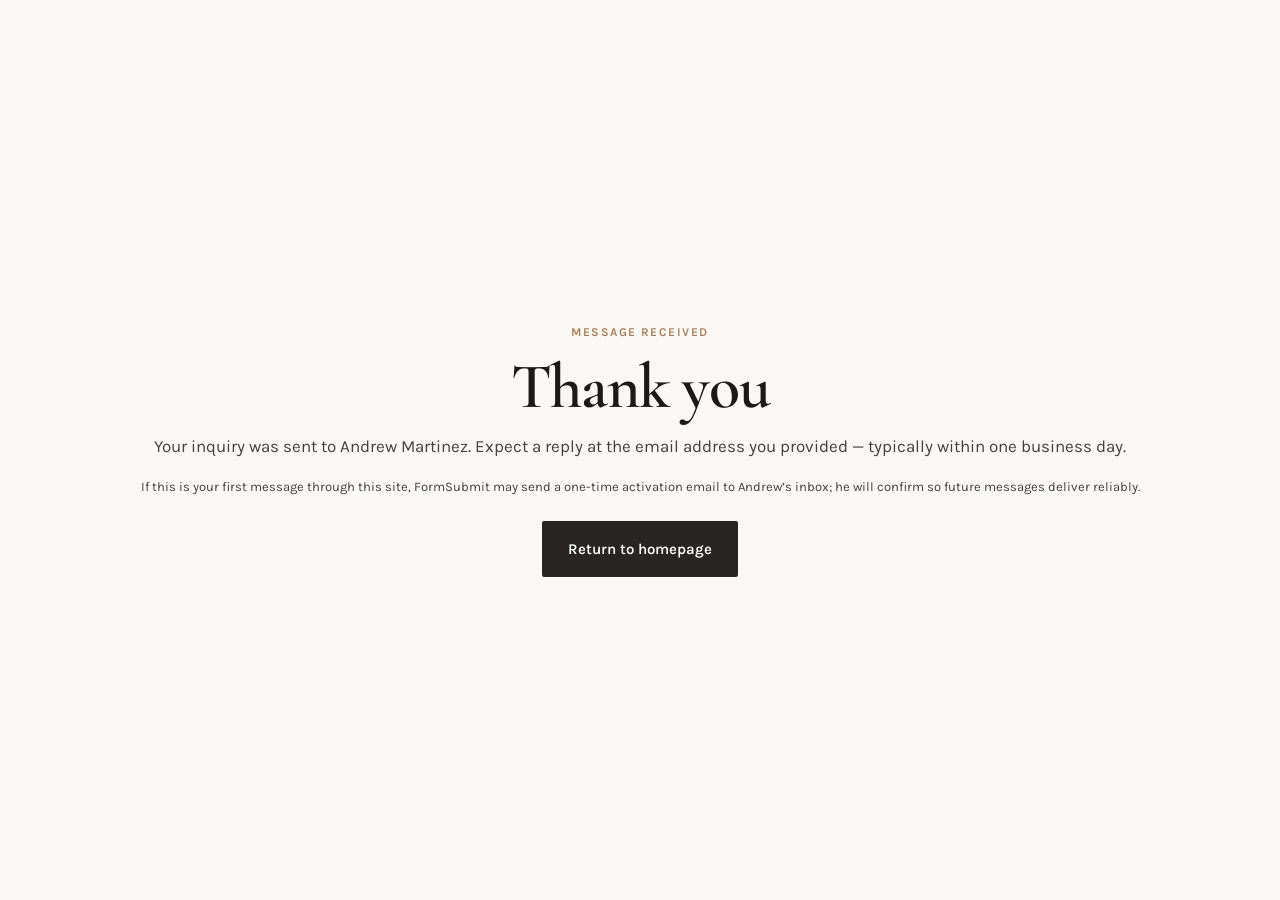
==== thanks.html @ d3e7d42a "Launch Andrew Martinez REeBroker Group static site. Single-page marketing site with DRE compliance f" ====
<!DOCTYPE html>
<html lang="en">
<head>
  <meta charset="UTF-8">
  <meta name="viewport" content="width=device-width, initial-scale=1.0">
  <title>Thank you | Andrew Martinez Real Estate</title>
  <meta name="robots" content="noindex">
  <link rel="icon" href="images/favicon.svg" type="image/svg+xml">
  <link rel="preconnect" href="https://fonts.googleapis.com">
  <link rel="preconnect" href="https://fonts.gstatic.com" crossorigin>
  <link href="https://fonts.googleapis.com/css2?family=Cormorant+Garamond:wght@600&family=Karla:wght@400;600&display=swap" rel="stylesheet">
  <link rel="stylesheet" href="css/styles.css">
</head>
<body>
  <div class="thanks-page">
    <p class="section-label">Message received</p>
    <h1>Thank you</h1>
    <p>Your inquiry was sent to Andrew Martinez. Expect a reply at the email address you provided — typically within one business day.</p>
    <p class="form-note">If this is your first message through this site, FormSubmit may send a one-time activation email to Andrew’s inbox; he will confirm so future messages deliver reliably.</p>
    <a class="btn btn-dark" href="index.html" style="margin-top:1.5rem;">Return to homepage</a>
  </div>
</body>
</html>
---- css/styles.css ----
/* Andrew Martinez — REeBroker Group */
:root {
  --color-ink: #1c1917;
  --color-ink-soft: #44403c;
  --color-cream: #faf8f5;
  --color-white: #ffffff;
  --color-wood: #a67c52;
  --color-wood-dark: #6b4f3a;
  --color-charcoal: #292524;
  --color-border: rgba(28, 25, 23, 0.12);
  --font-display: "Cormorant Garamond", "Georgia", serif;
  --font-body: "Karla", system-ui, sans-serif;
  --max-width: 72rem;
  --header-h: 4.25rem;
}

*,
*::before,
*::after {
  box-sizing: border-box;
}

html {
  scroll-behavior: smooth;
}

body {
  margin: 0;
  font-family: var(--font-body);
  font-size: 1.0625rem;
  line-height: 1.65;
  color: var(--color-ink-soft);
  background: var(--color-cream);
}

img {
  max-width: 100%;
  height: auto;
  display: block;
}

a {
  color: var(--color-wood-dark);
  text-decoration-thickness: 1px;
  text-underline-offset: 3px;
}

a:hover {
  color: var(--color-ink);
}

h1,
h2,
h3 {
  font-family: var(--font-display);
  font-weight: 600;
  color: var(--color-ink);
  line-height: 1.15;
  letter-spacing: -0.02em;
}

h1 {
  font-size: clamp(2.5rem, 6vw, 4rem);
  margin: 0 0 0.5rem;
}

h2 {
  font-size: clamp(2rem, 4vw, 2.75rem);
  margin: 0 0 1rem;
}

h3 {
  font-size: 1.35rem;
  margin: 0 0 0.5rem;
}

p {
  margin: 0 0 1rem;
}

.skip-link {
  position: absolute;
  left: -9999px;
  top: 0;
  background: var(--color-ink);
  color: var(--color-white);
  padding: 0.5rem 1rem;
  z-index: 100;
}

.skip-link:focus {
  left: 1rem;
  top: 1rem;
}

/* Header */
.site-header {
  position: fixed;
  top: 0;
  left: 0;
  right: 0;
  z-index: 50;
  height: var(--header-h);
  display: flex;
  align-items: center;
  transition: background 0.25s ease, box-shadow 0.25s ease;
}

.site-header.is-scrolled {
  background: rgba(250, 248, 245, 0.92);
  backdrop-filter: blur(10px);
  box-shadow: 0 1px 0 var(--color-border);
}

.site-header .inner {
  width: min(100% - 2rem, var(--max-width));
  margin: 0 auto;
  display: flex;
  align-items: center;
  justify-content: space-between;
  gap: 1rem;
}

.logo-lockup {
  display: flex;
  align-items: center;
  gap: 0.65rem;
  text-decoration: none;
  color: var(--color-white);
}

.site-header.is-scrolled .logo-lockup {
  color: var(--color-ink);
}

.logo-icon {
  width: 2rem;
  height: 2rem;
  flex-shrink: 0;
}

.logo-text {
  font-family: var(--font-body);
  font-size: 0.95rem;
  font-weight: 600;
  letter-spacing: 0.02em;
  line-height: 1.2;
}

.logo-text span {
  display: block;
  font-size: 0.7rem;
  font-weight: 500;
  opacity: 0.85;
}

.site-nav {
  display: flex;
  align-items: center;
  gap: 1.25rem;
  list-style: none;
  margin: 0;
  padding: 0;
}

.site-nav a {
  text-decoration: none;
  font-size: 0.875rem;
  font-weight: 500;
  color: rgba(255, 255, 255, 0.92);
}

.site-header.is-scrolled .site-nav a {
  color: var(--color-ink-soft);
}

.site-nav a:hover {
  color: var(--color-white);
  text-decoration: underline;
}

.site-header.is-scrolled .site-nav a:hover {
  color: var(--color-ink);
}

.nav-cta {
  background: var(--color-white);
  color: var(--color-ink) !important;
  padding: 0.5rem 1rem;
  border-radius: 2px;
  text-decoration: none !important;
  font-weight: 600 !important;
}

.site-header.is-scrolled .nav-cta {
  background: var(--color-charcoal);
  color: var(--color-white) !important;
}

.nav-toggle {
  display: none;
  background: none;
  border: none;
  padding: 0.5rem;
  cursor: pointer;
  color: inherit;
}

@media (max-width: 768px) {
  .nav-toggle {
    display: block;
    color: var(--color-white);
  }

  .site-header.is-scrolled .nav-toggle {
    color: var(--color-ink);
  }

  .site-nav {
    position: fixed;
    top: var(--header-h);
    left: 0;
    right: 0;
    flex-direction: column;
    background: var(--color-cream);
    padding: 1.5rem;
    gap: 1rem;
    transform: translateY(-120%);
    opacity: 0;
    pointer-events: none;
    transition: transform 0.25s ease, opacity 0.25s ease;
    box-shadow: 0 8px 24px rgba(0, 0, 0, 0.08);
  }

  .site-nav.is-open {
    transform: translateY(0);
    opacity: 1;
    pointer-events: auto;
  }

  .site-nav a {
    color: var(--color-ink-soft) !important;
    font-size: 1rem;
  }
}

/* Hero — full bleed, one job */
.hero {
  position: relative;
  min-height: 100vh;
  min-height: 100dvh;
  display: flex;
  align-items: flex-end;
  padding: calc(var(--header-h) + 2rem) 1rem 4rem;
  background: var(--color-charcoal) center / cover no-repeat;
  background-image: url("../images/hero.jpg");
}

.hero::after {
  content: "";
  position: absolute;
  inset: 0;
  background: linear-gradient(
    to top,
    rgba(28, 25, 23, 0.75) 0%,
    rgba(28, 25, 23, 0.35) 45%,
    rgba(28, 25, 23, 0.15) 100%
  );
  pointer-events: none;
}

.hero-content {
  position: relative;
  z-index: 1;
  width: min(100%, var(--max-width));
  margin: 0 auto;
  color: var(--color-white);
}

.hero-eyebrow {
  display: flex;
  align-items: center;
  gap: 0.75rem;
  margin-bottom: 1rem;
  font-size: 0.9rem;
  font-weight: 500;
  letter-spacing: 0.06em;
  text-transform: uppercase;
}

.hero-eyebrow svg {
  width: 2.25rem;
  height: 2.25rem;
}

.hero h1 {
  color: var(--color-white);
  text-shadow: 0 2px 24px rgba(0, 0, 0, 0.35);
}

.hero-tagline {
  font-size: 1.15rem;
  max-width: 32rem;
  margin-bottom: 2rem;
  opacity: 0.95;
}

.hero-actions {
  display: flex;
  flex-wrap: wrap;
  gap: 0.75rem;
}

.btn {
  display: inline-flex;
  align-items: center;
  justify-content: center;
  padding: 0.85rem 1.5rem;
  font-family: var(--font-body);
  font-size: 0.9375rem;
  font-weight: 600;
  text-decoration: none;
  border-radius: 2px;
  border: 2px solid transparent;
  cursor: pointer;
  transition: background 0.2s, color 0.2s, border-color 0.2s;
}

.btn-primary {
  background: var(--color-white);
  color: var(--color-ink);
  border-color: var(--color-white);
}

.btn-primary:hover {
  background: var(--color-cream);
  color: var(--color-ink);
}

.btn-outline {
  background: transparent;
  color: var(--color-white);
  border-color: rgba(255, 255, 255, 0.65);
}

.btn-outline:hover {
  border-color: var(--color-white);
  color: var(--color-white);
}

.btn-dark {
  background: var(--color-charcoal);
  color: var(--color-white);
  border-color: var(--color-charcoal);
}

.btn-dark:hover {
  background: var(--color-ink);
  color: var(--color-white);
}

/* Sections */
.section {
  padding: 5rem 1rem;
}

.section-inner {
  width: min(100%, var(--max-width));
  margin: 0 auto;
}

.section-label {
  font-size: 0.75rem;
  font-weight: 600;
  letter-spacing: 0.12em;
  text-transform: uppercase;
  color: var(--color-wood);
  margin-bottom: 0.5rem;
}

.section-intro {
  max-width: 40rem;
  font-size: 1.125rem;
  margin-bottom: 2.5rem;
}

.section-alt {
  background: var(--color-white);
  border-top: 1px solid var(--color-border);
  border-bottom: 1px solid var(--color-border);
}

/* About */
.about-grid {
  display: grid;
  grid-template-columns: 1fr 1fr;
  gap: 3rem;
  align-items: start;
}

@media (max-width: 768px) {
  .about-grid {
    grid-template-columns: 1fr;
    gap: 2rem;
  }
}

.about-highlight {
  border-left: 3px solid var(--color-wood);
  padding-left: 1.25rem;
  font-family: var(--font-display);
  font-size: 1.35rem;
  color: var(--color-ink);
  line-height: 1.45;
}

/* Services */
.services-grid {
  display: grid;
  grid-template-columns: repeat(3, 1fr);
  gap: 2rem;
}

@media (max-width: 900px) {
  .services-grid {
    grid-template-columns: 1fr;
  }
}

.service-item {
  padding-top: 1.5rem;
  border-top: 1px solid var(--color-border);
}

.service-item h3 {
  color: var(--color-wood-dark);
}

/* Valuation CTA band */
.cta-band {
  background: var(--color-charcoal);
  color: rgba(255, 255, 255, 0.88);
  text-align: center;
  padding: 4rem 1rem;
}

.cta-band h2 {
  color: var(--color-white);
  margin-bottom: 0.75rem;
}

.cta-band p {
  max-width: 36rem;
  margin: 0 auto 1.5rem;
}

/* Contact */
.contact-grid {
  display: grid;
  grid-template-columns: 1fr 1.1fr;
  gap: 3rem;
  align-items: start;
}

@media (max-width: 768px) {
  .contact-grid {
    grid-template-columns: 1fr;
  }
}

.contact-details {
  list-style: none;
  padding: 0;
  margin: 1.5rem 0 0;
}

.contact-details li {
  margin-bottom: 0.75rem;
}

.contact-details strong {
  display: block;
  font-size: 0.75rem;
  text-transform: uppercase;
  letter-spacing: 0.08em;
  color: var(--color-wood);
  margin-bottom: 0.15rem;
}

.contact-form {
  display: flex;
  flex-direction: column;
  gap: 1rem;
}

.contact-form label {
  display: flex;
  flex-direction: column;
  gap: 0.35rem;
  font-size: 0.875rem;
  font-weight: 500;
  color: var(--color-ink);
}

.contact-form input,
.contact-form textarea,
.contact-form select {
  font-family: var(--font-body);
  font-size: 1rem;
  padding: 0.75rem 0.85rem;
  border: 1px solid var(--color-border);
  border-radius: 2px;
  background: var(--color-white);
  color: var(--color-ink);
}

.contact-form input:focus,
.contact-form textarea:focus,
.contact-form select:focus {
  outline: 2px solid var(--color-wood);
  outline-offset: 1px;
}

.contact-form textarea {
  min-height: 8rem;
  resize: vertical;
}

.form-note {
  font-size: 0.8125rem;
  color: var(--color-ink-soft);
  margin: 0;
}

/* Compliance footer */
.compliance {
  background: #141210;
  color: rgba(255, 255, 255, 0.72);
  padding: 3rem 1rem 2rem;
  font-size: 0.8125rem;
  line-height: 1.6;
}

.compliance-inner {
  width: min(100%, var(--max-width));
  margin: 0 auto;
}

.compliance h2 {
  color: var(--color-white);
  font-size: 1.25rem;
  margin-bottom: 1rem;
}

.compliance-grid {
  display: grid;
  grid-template-columns: 1fr 1fr;
  gap: 2rem;
  margin-bottom: 2rem;
}

@media (max-width: 768px) {
  .compliance-grid {
    grid-template-columns: 1fr;
  }
}

.compliance dl {
  margin: 0;
}

.compliance dt {
  font-weight: 600;
  color: rgba(255, 255, 255, 0.9);
  margin-top: 0.65rem;
}

.compliance dt:first-child {
  margin-top: 0;
}

.compliance dd {
  margin: 0.15rem 0 0;
}

.compliance-footer {
  border-top: 1px solid rgba(255, 255, 255, 0.12);
  padding-top: 1.5rem;
  display: flex;
  flex-wrap: wrap;
  justify-content: space-between;
  gap: 1rem;
  font-size: 0.75rem;
}

.compliance-footer a {
  color: rgba(255, 255, 255, 0.85);
}

/* Thanks page */
.thanks-page {
  min-height: 100vh;
  display: flex;
  flex-direction: column;
  align-items: center;
  justify-content: center;
  text-align: center;
  padding: 2rem;
  background: var(--color-cream);
}

.thanks-page h1 {
  margin-bottom: 0.5rem;
}
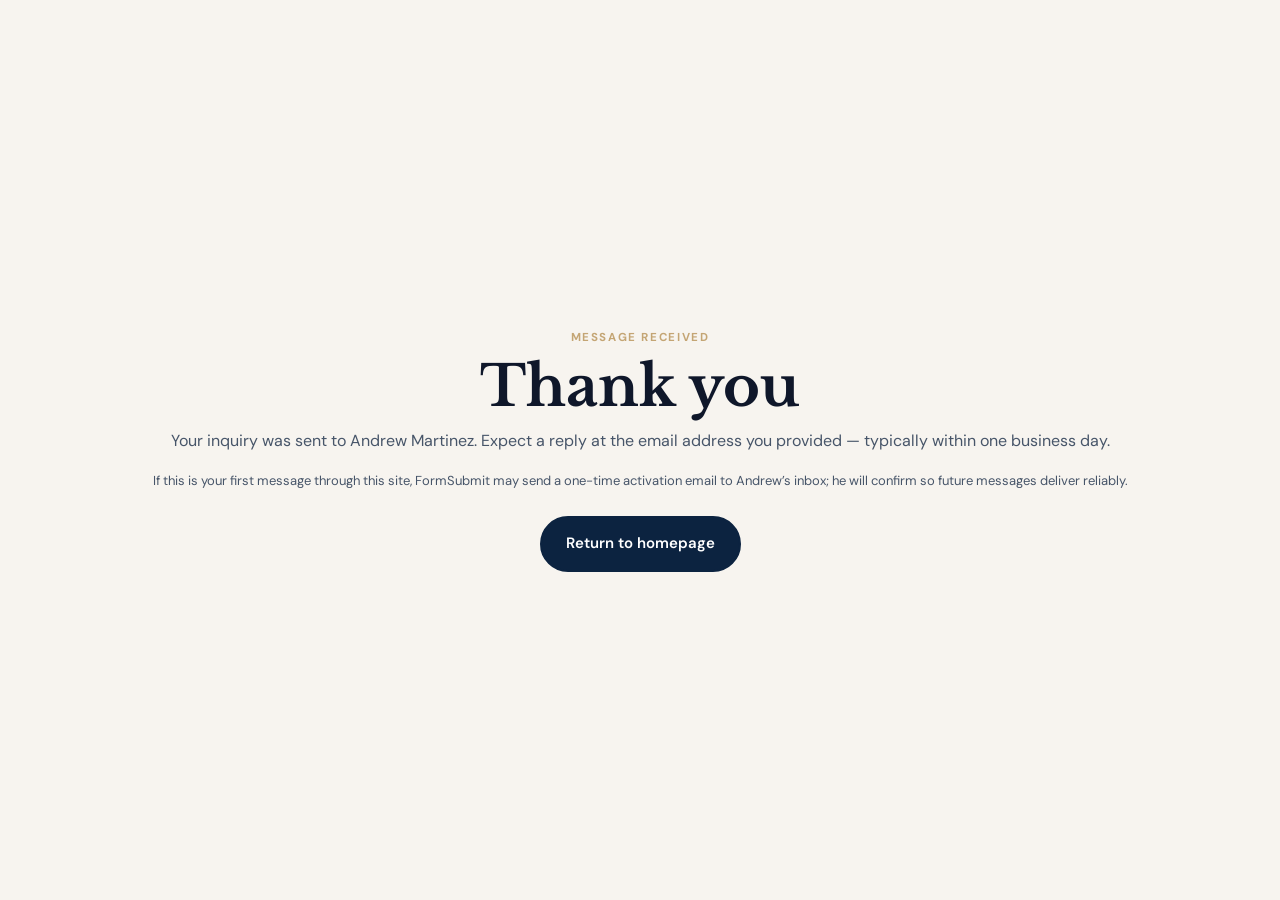
==== commit 697ffd08: "Redesign site to luxury Everlight-style layout for Andrew Martinez. Replace contact email with andre" ====
--- a/thanks.html
+++ b/thanks.html
@@ -8,7 +8,7 @@
   <link rel="icon" href="images/favicon.svg" type="image/svg+xml">
   <link rel="preconnect" href="https://fonts.googleapis.com">
   <link rel="preconnect" href="https://fonts.gstatic.com" crossorigin>
-  <link href="https://fonts.googleapis.com/css2?family=Cormorant+Garamond:wght@600&family=Karla:wght@400;600&display=swap" rel="stylesheet">
+  <link href="https://fonts.googleapis.com/css2?family=DM+Sans:wght@400;600;700&family=Libre+Baskerville:wght@700&display=swap" rel="stylesheet">
   <link rel="stylesheet" href="css/styles.css">
 </head>
 <body>
--- a/css/styles.css
+++ b/css/styles.css
@@ -1,17 +1,22 @@
-/* Andrew Martinez — REeBroker Group */
+/* Andrew Martinez — REeBroker Group (Everlight-inspired layout) */
 :root {
-  --color-ink: #1c1917;
-  --color-ink-soft: #44403c;
-  --color-cream: #faf8f5;
+  --color-navy: #0c2340;
+  --color-navy-deep: #071628;
+  --color-gold: #c4a574;
+  --color-gold-soft: #d4bc8e;
+  --color-ink: #0f172a;
+  --color-ink-soft: #475569;
+  --color-cream: #f7f4ef;
+  --color-cream-dark: #ebe6dc;
   --color-white: #ffffff;
-  --color-wood: #a67c52;
-  --color-wood-dark: #6b4f3a;
-  --color-charcoal: #292524;
-  --color-border: rgba(28, 25, 23, 0.12);
-  --font-display: "Cormorant Garamond", "Georgia", serif;
-  --font-body: "Karla", system-ui, sans-serif;
-  --max-width: 72rem;
-  --header-h: 4.25rem;
+  --color-border: rgba(12, 35, 64, 0.1);
+  --font-display: "Libre Baskerville", "Georgia", serif;
+  --font-body: "DM Sans", system-ui, sans-serif;
+  --font-script: "Great Vibes", cursive;
+  --max-width: 76rem;
+  --header-h: 4.5rem;
+  --radius: 12px;
+  --shadow: 0 12px 40px rgba(12, 35, 64, 0.12);
 }
 
 *,
@@ -27,10 +32,10 @@
 body {
   margin: 0;
   font-family: var(--font-body);
-  font-size: 1.0625rem;
+  font-size: 1rem;
   line-height: 1.65;
   color: var(--color-ink-soft);
-  background: var(--color-cream);
+  background: var(--color-white);
 }
 
 img {
@@ -40,49 +45,63 @@
 }
 
 a {
-  color: var(--color-wood-dark);
+  color: var(--color-navy);
   text-decoration-thickness: 1px;
   text-underline-offset: 3px;
 }
 
 a:hover {
-  color: var(--color-ink);
+  color: var(--color-gold);
 }
 
 h1,
 h2,
 h3 {
   font-family: var(--font-display);
-  font-weight: 600;
+  font-weight: 700;
   color: var(--color-ink);
-  line-height: 1.15;
-  letter-spacing: -0.02em;
+  line-height: 1.2;
 }
 
 h1 {
-  font-size: clamp(2.5rem, 6vw, 4rem);
+  font-size: clamp(2.25rem, 5vw, 3.5rem);
+  margin: 0 0 0.75rem;
+}
+
+h2 {
+  font-size: clamp(1.75rem, 3.5vw, 2.35rem);
+  margin: 0 0 0.75rem;
+}
+
+h3 {
+  font-size: 1.15rem;
   margin: 0 0 0.5rem;
-}
-
-h2 {
-  font-size: clamp(2rem, 4vw, 2.75rem);
-  margin: 0 0 1rem;
-}
-
-h3 {
-  font-size: 1.35rem;
-  margin: 0 0 0.5rem;
+  font-family: var(--font-body);
+  font-weight: 700;
+  color: var(--color-ink);
 }
 
 p {
   margin: 0 0 1rem;
+}
+
+.visually-hidden {
+  position: absolute;
+  width: 1px;
+  height: 1px;
+  padding: 0;
+  margin: -1px;
+  overflow: hidden;
+  clip: rect(0, 0, 0, 0);
+  white-space: nowrap;
+  border: 0;
 }
 
 .skip-link {
   position: absolute;
   left: -9999px;
   top: 0;
-  background: var(--color-ink);
+  background: var(--color-navy);
   color: var(--color-white);
   padding: 0.5rem 1rem;
   z-index: 100;
@@ -107,8 +126,8 @@
 }
 
 .site-header.is-scrolled {
-  background: rgba(250, 248, 245, 0.92);
-  backdrop-filter: blur(10px);
+  background: rgba(255, 255, 255, 0.96);
+  backdrop-filter: blur(12px);
   box-shadow: 0 1px 0 var(--color-border);
 }
 
@@ -130,34 +149,39 @@
 }
 
 .site-header.is-scrolled .logo-lockup {
-  color: var(--color-ink);
+  color: var(--color-navy);
 }
 
 .logo-icon {
-  width: 2rem;
-  height: 2rem;
+  width: 2.1rem;
+  height: 2.1rem;
   flex-shrink: 0;
+  color: var(--color-gold);
 }
 
 .logo-text {
   font-family: var(--font-body);
-  font-size: 0.95rem;
+  font-size: 1rem;
+  font-weight: 700;
+  letter-spacing: 0.01em;
+  line-height: 1.15;
+  color: inherit;
+}
+
+.logo-tagline {
+  display: block;
+  font-size: 0.62rem;
   font-weight: 600;
-  letter-spacing: 0.02em;
-  line-height: 1.2;
-}
-
-.logo-text span {
-  display: block;
-  font-size: 0.7rem;
-  font-weight: 500;
+  letter-spacing: 0.14em;
+  text-transform: uppercase;
   opacity: 0.85;
+  margin-top: 0.15rem;
 }
 
 .site-nav {
   display: flex;
   align-items: center;
-  gap: 1.25rem;
+  gap: 1.35rem;
   list-style: none;
   margin: 0;
   padding: 0;
@@ -170,30 +194,31 @@
   color: rgba(255, 255, 255, 0.92);
 }
 
-.site-header.is-scrolled .site-nav a {
+.site-header.is-scrolled .site-nav a:not(.nav-cta) {
   color: var(--color-ink-soft);
 }
 
 .site-nav a:hover {
-  color: var(--color-white);
-  text-decoration: underline;
+  color: var(--color-gold-soft);
 }
 
 .site-header.is-scrolled .site-nav a:hover {
-  color: var(--color-ink);
+  color: var(--color-navy);
 }
 
 .nav-cta {
-  background: var(--color-white);
-  color: var(--color-ink) !important;
-  padding: 0.5rem 1rem;
-  border-radius: 2px;
+  background: var(--color-navy) !important;
+  color: var(--color-white) !important;
+  padding: 0.55rem 1.1rem;
+  border-radius: 999px;
   text-decoration: none !important;
   font-weight: 600 !important;
-}
-
-.site-header.is-scrolled .nav-cta {
-  background: var(--color-charcoal);
+  font-size: 0.8125rem !important;
+  transition: background 0.2s, transform 0.15s;
+}
+
+.nav-cta:hover {
+  background: var(--color-navy-deep) !important;
   color: var(--color-white) !important;
 }
 
@@ -203,17 +228,16 @@
   border: none;
   padding: 0.5rem;
   cursor: pointer;
-  color: inherit;
-}
-
-@media (max-width: 768px) {
+  color: var(--color-white);
+}
+
+.site-header.is-scrolled .nav-toggle {
+  color: var(--color-navy);
+}
+
+@media (max-width: 900px) {
   .nav-toggle {
     display: block;
-    color: var(--color-white);
-  }
-
-  .site-header.is-scrolled .nav-toggle {
-    color: var(--color-ink);
   }
 
   .site-nav {
@@ -222,14 +246,15 @@
     left: 0;
     right: 0;
     flex-direction: column;
-    background: var(--color-cream);
-    padding: 1.5rem;
-    gap: 1rem;
+    align-items: stretch;
+    background: var(--color-white);
+    padding: 1.25rem 1.5rem 1.5rem;
+    gap: 0.75rem;
     transform: translateY(-120%);
     opacity: 0;
     pointer-events: none;
     transition: transform 0.25s ease, opacity 0.25s ease;
-    box-shadow: 0 8px 24px rgba(0, 0, 0, 0.08);
+    box-shadow: var(--shadow);
   }
 
   .site-nav.is-open {
@@ -241,18 +266,25 @@
   .site-nav a {
     color: var(--color-ink-soft) !important;
     font-size: 1rem;
-  }
-}
-
-/* Hero — full bleed, one job */
+    padding: 0.35rem 0;
+  }
+
+  .nav-cta {
+    text-align: center;
+    margin-top: 0.5rem;
+  }
+}
+
+/* Hero */
 .hero {
   position: relative;
-  min-height: 100vh;
-  min-height: 100dvh;
-  display: flex;
-  align-items: flex-end;
-  padding: calc(var(--header-h) + 2rem) 1rem 4rem;
-  background: var(--color-charcoal) center / cover no-repeat;
+  min-height: 92vh;
+  min-height: 92dvh;
+  display: flex;
+  flex-direction: column;
+  justify-content: center;
+  padding: calc(var(--header-h) + 2rem) 1rem 7rem;
+  background: var(--color-navy-deep) center / cover no-repeat;
   background-image: url("../images/hero.jpg");
 }
 
@@ -261,56 +293,131 @@
   position: absolute;
   inset: 0;
   background: linear-gradient(
-    to top,
-    rgba(28, 25, 23, 0.75) 0%,
-    rgba(28, 25, 23, 0.35) 45%,
-    rgba(28, 25, 23, 0.15) 100%
+    115deg,
+    rgba(7, 22, 40, 0.82) 0%,
+    rgba(7, 22, 40, 0.55) 45%,
+    rgba(7, 22, 40, 0.35) 100%
   );
   pointer-events: none;
 }
 
-.hero-content {
+.hero-inner {
   position: relative;
   z-index: 1;
   width: min(100%, var(--max-width));
   margin: 0 auto;
   color: var(--color-white);
+  max-width: 42rem;
 }
 
 .hero-eyebrow {
-  display: flex;
-  align-items: center;
-  gap: 0.75rem;
-  margin-bottom: 1rem;
-  font-size: 0.9rem;
+  font-size: 0.72rem;
+  font-weight: 600;
+  letter-spacing: 0.16em;
+  text-transform: uppercase;
+  color: var(--color-gold-soft);
+  margin: 0 0 1rem;
+}
+
+.hero h1 {
+  color: var(--color-white);
+}
+
+.hero-script {
+  display: block;
+  font-family: var(--font-script);
+  font-weight: 400;
+  font-size: clamp(2.5rem, 7vw, 4.25rem);
+  color: var(--color-gold);
+  line-height: 1.05;
+  margin-top: 0.15rem;
+}
+
+.hero-tagline {
+  font-size: 1.05rem;
+  max-width: 34rem;
+  opacity: 0.92;
+  margin-bottom: 0;
+}
+
+.hero-search {
+  position: absolute;
+  z-index: 2;
+  left: 50%;
+  bottom: 2.5rem;
+  transform: translateX(-50%);
+  width: min(calc(100% - 2rem), var(--max-width));
+  display: grid;
+  grid-template-columns: 1fr 1fr 1fr auto;
+  gap: 0;
+  align-items: stretch;
+  background: var(--color-white);
+  border-radius: var(--radius);
+  box-shadow: var(--shadow);
+  overflow: hidden;
+}
+
+.hero-search-field {
+  display: flex;
+  flex-direction: column;
+  gap: 0.2rem;
+  padding: 0.85rem 1rem;
+  border-right: 1px solid var(--color-border);
+  font-size: 0.75rem;
+}
+
+.hero-search-label {
+  font-weight: 600;
+  text-transform: uppercase;
+  letter-spacing: 0.06em;
+  color: var(--color-ink-soft);
+}
+
+.hero-search select {
+  border: none;
+  background: transparent;
+  font-family: var(--font-body);
+  font-size: 0.9375rem;
   font-weight: 500;
-  letter-spacing: 0.06em;
-  text-transform: uppercase;
-}
-
-.hero-eyebrow svg {
-  width: 2.25rem;
-  height: 2.25rem;
-}
-
-.hero h1 {
-  color: var(--color-white);
-  text-shadow: 0 2px 24px rgba(0, 0, 0, 0.35);
-}
-
-.hero-tagline {
-  font-size: 1.15rem;
-  max-width: 32rem;
-  margin-bottom: 2rem;
-  opacity: 0.95;
-}
-
-.hero-actions {
-  display: flex;
-  flex-wrap: wrap;
-  gap: 0.75rem;
-}
-
+  color: var(--color-ink);
+  padding: 0.15rem 0;
+  cursor: pointer;
+}
+
+.hero-search select:focus {
+  outline: none;
+}
+
+.hero-search-btn {
+  border-radius: 0;
+  padding: 0 1.75rem;
+  gap: 0.5rem;
+  white-space: nowrap;
+}
+
+@media (max-width: 768px) {
+  .hero {
+    padding-bottom: 14rem;
+  }
+
+  .hero-search {
+    grid-template-columns: 1fr;
+    bottom: 1.5rem;
+  }
+
+  .hero-search-field {
+    border-right: none;
+    border-bottom: 1px solid var(--color-border);
+  }
+
+  .hero-search-btn {
+    justify-content: center;
+    padding: 1rem;
+    border-radius: 0 0 var(--radius) var(--radius);
+  }
+}
+
+/* Buttons */
 .btn {
   display: inline-flex;
   align-items: center;
@@ -320,43 +427,92 @@
   font-size: 0.9375rem;
   font-weight: 600;
   text-decoration: none;
-  border-radius: 2px;
+  border-radius: 999px;
   border: 2px solid transparent;
   cursor: pointer;
   transition: background 0.2s, color 0.2s, border-color 0.2s;
 }
 
-.btn-primary {
+.btn-navy {
+  background: var(--color-navy);
+  color: var(--color-white);
+  border-color: var(--color-navy);
+}
+
+.btn-navy:hover {
+  background: var(--color-navy-deep);
+  color: var(--color-white);
+}
+
+.btn-white {
   background: var(--color-white);
-  color: var(--color-ink);
+  color: var(--color-navy);
   border-color: var(--color-white);
 }
 
-.btn-primary:hover {
+.btn-white:hover {
   background: var(--color-cream);
-  color: var(--color-ink);
-}
-
-.btn-outline {
-  background: transparent;
-  color: var(--color-white);
-  border-color: rgba(255, 255, 255, 0.65);
-}
-
-.btn-outline:hover {
-  border-color: var(--color-white);
-  color: var(--color-white);
+  color: var(--color-navy);
 }
 
 .btn-dark {
-  background: var(--color-charcoal);
-  color: var(--color-white);
-  border-color: var(--color-charcoal);
-}
-
-.btn-dark:hover {
-  background: var(--color-ink);
-  color: var(--color-white);
+  background: var(--color-navy);
+  color: var(--color-white);
+  border-color: var(--color-navy);
+}
+
+/* Highlights */
+.highlights {
+  background: var(--color-cream);
+  padding: 3.5rem 1rem;
+}
+
+.highlights-grid {
+  width: min(100%, var(--max-width));
+  margin: 0 auto;
+  display: grid;
+  grid-template-columns: repeat(4, 1fr);
+  gap: 2rem;
+}
+
+.highlight-card {
+  text-align: center;
+}
+
+.highlight-icon {
+  width: 3.25rem;
+  height: 3.25rem;
+  margin: 0 auto 1rem;
+  border-radius: 50%;
+  border: 1px solid rgba(196, 165, 116, 0.45);
+  display: flex;
+  align-items: center;
+  justify-content: center;
+  color: var(--color-gold);
+}
+
+.highlight-icon svg {
+  width: 1.35rem;
+  height: 1.35rem;
+}
+
+.highlight-card p {
+  font-size: 0.9375rem;
+  margin: 0;
+  max-width: 16rem;
+  margin-inline: auto;
+}
+
+@media (max-width: 900px) {
+  .highlights-grid {
+    grid-template-columns: repeat(2, 1fr);
+  }
+}
+
+@media (max-width: 520px) {
+  .highlights-grid {
+    grid-template-columns: 1fr;
+  }
 }
 
 /* Sections */
@@ -370,48 +526,216 @@
 }
 
 .section-label {
-  font-size: 0.75rem;
-  font-weight: 600;
-  letter-spacing: 0.12em;
+  font-size: 0.72rem;
+  font-weight: 700;
+  letter-spacing: 0.14em;
   text-transform: uppercase;
-  color: var(--color-wood);
-  margin-bottom: 0.5rem;
+  color: var(--color-gold);
+  margin-bottom: 0.35rem;
 }
 
 .section-intro {
   max-width: 40rem;
-  font-size: 1.125rem;
-  margin-bottom: 2.5rem;
+  font-size: 1.05rem;
+  margin-bottom: 2rem;
 }
 
 .section-alt {
+  background: var(--color-cream);
+}
+
+.section-head-row {
+  display: flex;
+  align-items: flex-end;
+  justify-content: space-between;
+  gap: 1.5rem;
+  flex-wrap: wrap;
+  margin-bottom: 0.75rem;
+}
+
+.text-link {
+  text-decoration: none;
+  font-weight: 600;
+  font-size: 0.9375rem;
+  color: var(--color-navy);
+}
+
+.text-link:hover {
+  color: var(--color-gold);
+}
+
+.properties-disclaimer {
+  font-size: 0.875rem;
+  color: var(--color-ink-soft);
+  margin-bottom: 2rem;
+  max-width: 42rem;
+}
+
+.properties-grid {
+  display: grid;
+  grid-template-columns: repeat(3, 1fr);
+  gap: 1.75rem;
+}
+
+.property-card {
   background: var(--color-white);
-  border-top: 1px solid var(--color-border);
-  border-bottom: 1px solid var(--color-border);
+  border-radius: var(--radius);
+  overflow: hidden;
+  box-shadow: 0 4px 24px rgba(12, 35, 64, 0.08);
+  border: 1px solid var(--color-border);
+  transition: transform 0.2s, box-shadow 0.2s;
+}
+
+.property-card.is-hidden {
+  display: none;
+}
+
+.property-card:hover {
+  transform: translateY(-4px);
+  box-shadow: var(--shadow);
+}
+
+.property-media {
+  position: relative;
+  aspect-ratio: 4 / 3;
+  overflow: hidden;
+}
+
+.property-media img {
+  width: 100%;
+  height: 100%;
+  object-fit: cover;
+}
+
+.property-badge {
+  position: absolute;
+  top: 0.85rem;
+  left: 0.85rem;
+  background: var(--color-navy);
+  color: var(--color-white);
+  font-size: 0.6875rem;
+  font-weight: 700;
+  letter-spacing: 0.06em;
+  text-transform: uppercase;
+  padding: 0.35rem 0.65rem;
+  border-radius: 4px;
+}
+
+.property-badge.badge-rent {
+  background: #2563eb;
+}
+
+.property-body {
+  padding: 1.15rem 1.25rem 1.35rem;
+}
+
+.property-location {
+  font-size: 0.875rem;
+  color: var(--color-ink-soft);
+  margin-bottom: 0.75rem;
+}
+
+.property-specs {
+  list-style: none;
+  padding: 0;
+  margin: 0 0 0.85rem;
+  display: flex;
+  flex-wrap: wrap;
+  gap: 0.75rem;
+  font-size: 0.8125rem;
+  color: var(--color-ink-soft);
+}
+
+.property-price {
+  font-family: var(--font-display);
+  font-size: 1.35rem;
+  font-weight: 700;
+  color: var(--color-navy);
+  margin: 0;
+}
+
+.property-price span {
+  font-family: var(--font-body);
+  font-size: 0.875rem;
+  font-weight: 500;
+  color: var(--color-ink-soft);
+}
+
+.properties-empty {
+  text-align: center;
+  padding: 2rem;
+  background: var(--color-cream);
+  border-radius: var(--radius);
+  margin-top: 1rem;
+}
+
+@media (max-width: 900px) {
+  .properties-grid {
+    grid-template-columns: 1fr;
+    max-width: 24rem;
+    margin-inline: auto;
+  }
 }
 
 /* About */
-.about-grid {
+.about-split {
   display: grid;
   grid-template-columns: 1fr 1fr;
   gap: 3rem;
-  align-items: start;
-}
-
-@media (max-width: 768px) {
-  .about-grid {
+  align-items: center;
+}
+
+.about-visual {
+  position: relative;
+  border-radius: var(--radius);
+  overflow: hidden;
+  box-shadow: var(--shadow);
+}
+
+.about-visual img {
+  width: 100%;
+  aspect-ratio: 4 / 3;
+  object-fit: cover;
+}
+
+.about-overlay-script {
+  position: absolute;
+  top: 1.25rem;
+  left: 1.25rem;
+  margin: 0;
+  font-family: var(--font-script);
+  font-size: clamp(1.75rem, 4vw, 2.75rem);
+  color: var(--color-white);
+  text-shadow: 0 2px 16px rgba(0, 0, 0, 0.45);
+  line-height: 1.1;
+  max-width: 70%;
+}
+
+.about-facts {
+  list-style: none;
+  padding: 0;
+  margin: 1.5rem 0 0;
+  display: grid;
+  gap: 1rem;
+}
+
+.about-facts li {
+  padding-left: 1rem;
+  border-left: 3px solid var(--color-gold);
+  font-size: 0.9375rem;
+}
+
+.about-facts strong {
+  display: block;
+  color: var(--color-ink);
+  font-size: 0.875rem;
+  margin-bottom: 0.15rem;
+}
+
+@media (max-width: 900px) {
+  .about-split {
     grid-template-columns: 1fr;
-    gap: 2rem;
-  }
-}
-
-.about-highlight {
-  border-left: 3px solid var(--color-wood);
-  padding-left: 1.25rem;
-  font-family: var(--font-display);
-  font-size: 1.35rem;
-  color: var(--color-ink);
-  line-height: 1.45;
+  }
 }
 
 /* Services */
@@ -421,37 +745,61 @@
   gap: 2rem;
 }
 
+.service-item {
+  background: var(--color-white);
+  padding: 1.75rem;
+  border-radius: var(--radius);
+  border: 1px solid var(--color-border);
+}
+
+.section-alt .service-item {
+  background: var(--color-white);
+}
+
+.service-item h3 {
+  color: var(--color-navy);
+}
+
 @media (max-width: 900px) {
   .services-grid {
     grid-template-columns: 1fr;
   }
 }
 
-.service-item {
-  padding-top: 1.5rem;
-  border-top: 1px solid var(--color-border);
-}
-
-.service-item h3 {
-  color: var(--color-wood-dark);
-}
-
-/* Valuation CTA band */
-.cta-band {
-  background: var(--color-charcoal);
-  color: rgba(255, 255, 255, 0.88);
+/* CTA banner */
+.cta-banner {
+  position: relative;
+  padding: 4.5rem 1rem;
+  background: var(--color-navy) center / cover no-repeat;
+  background-image:
+    linear-gradient(105deg, rgba(12, 35, 64, 0.92) 0%, rgba(12, 35, 64, 0.78) 55%, rgba(12, 35, 64, 0.65) 100%),
+    url("../images/hero.jpg");
+  color: rgba(255, 255, 255, 0.9);
   text-align: center;
-  padding: 4rem 1rem;
-}
-
-.cta-band h2 {
-  color: var(--color-white);
+}
+
+.cta-banner-inner {
+  width: min(100%, 40rem);
+  margin: 0 auto;
+}
+
+.cta-eyebrow {
+  font-size: 0.72rem;
+  font-weight: 700;
+  letter-spacing: 0.14em;
+  text-transform: uppercase;
+  color: var(--color-gold-soft);
+  margin-bottom: 0.5rem;
+}
+
+.cta-banner h2 {
+  color: var(--color-white);
+  font-size: clamp(2rem, 4vw, 2.75rem);
   margin-bottom: 0.75rem;
 }
 
-.cta-band p {
-  max-width: 36rem;
-  margin: 0 auto 1.5rem;
+.cta-banner p {
+  margin-bottom: 1.75rem;
 }
 
 /* Contact */
@@ -462,12 +810,6 @@
   align-items: start;
 }
 
-@media (max-width: 768px) {
-  .contact-grid {
-    grid-template-columns: 1fr;
-  }
-}
-
 .contact-details {
   list-style: none;
   padding: 0;
@@ -475,22 +817,26 @@
 }
 
 .contact-details li {
-  margin-bottom: 0.75rem;
+  margin-bottom: 1rem;
 }
 
 .contact-details strong {
   display: block;
-  font-size: 0.75rem;
+  font-size: 0.72rem;
   text-transform: uppercase;
-  letter-spacing: 0.08em;
-  color: var(--color-wood);
-  margin-bottom: 0.15rem;
+  letter-spacing: 0.1em;
+  color: var(--color-gold);
+  margin-bottom: 0.2rem;
 }
 
 .contact-form {
   display: flex;
   flex-direction: column;
   gap: 1rem;
+  background: var(--color-cream);
+  padding: 1.75rem;
+  border-radius: var(--radius);
+  border: 1px solid var(--color-border);
 }
 
 .contact-form label {
@@ -498,7 +844,7 @@
   flex-direction: column;
   gap: 0.35rem;
   font-size: 0.875rem;
-  font-weight: 500;
+  font-weight: 600;
   color: var(--color-ink);
 }
 
@@ -509,7 +855,7 @@
   font-size: 1rem;
   padding: 0.75rem 0.85rem;
   border: 1px solid var(--color-border);
-  border-radius: 2px;
+  border-radius: 8px;
   background: var(--color-white);
   color: var(--color-ink);
 }
@@ -517,7 +863,7 @@
 .contact-form input:focus,
 .contact-form textarea:focus,
 .contact-form select:focus {
-  outline: 2px solid var(--color-wood);
+  outline: 2px solid var(--color-gold);
   outline-offset: 1px;
 }
 
@@ -532,69 +878,115 @@
   margin: 0;
 }
 
-/* Compliance footer */
-.compliance {
-  background: #141210;
-  color: rgba(255, 255, 255, 0.72);
-  padding: 3rem 1rem 2rem;
-  font-size: 0.8125rem;
-  line-height: 1.6;
-}
-
-.compliance-inner {
+@media (max-width: 768px) {
+  .contact-grid {
+    grid-template-columns: 1fr;
+  }
+}
+
+/* Footer */
+.site-footer {
+  background: var(--color-navy-deep);
+  color: rgba(255, 255, 255, 0.75);
+  padding: 3.5rem 1rem 0;
+  font-size: 0.875rem;
+}
+
+.footer-inner {
   width: min(100%, var(--max-width));
   margin: 0 auto;
-}
-
-.compliance h2 {
-  color: var(--color-white);
-  font-size: 1.25rem;
+  display: grid;
+  grid-template-columns: 1.2fr 0.8fr 1fr 1.2fr;
+  gap: 2.5rem;
+  padding-bottom: 2.5rem;
+}
+
+.footer-logo {
+  color: var(--color-white);
+}
+
+.footer-logo .logo-icon {
+  color: var(--color-gold);
+}
+
+.footer-tagline {
+  margin: 0.75rem 0 0;
+  font-size: 0.8125rem;
+  max-width: 16rem;
+}
+
+.footer-title {
+  font-family: var(--font-body);
+  font-size: 0.9375rem;
+  font-weight: 700;
+  color: var(--color-white);
+  margin: 0 0 1rem;
+}
+
+.footer-links,
+.footer-contact {
+  list-style: none;
+  padding: 0;
+  margin: 0;
+}
+
+.footer-links li,
+.footer-contact li {
+  margin-bottom: 0.5rem;
+}
+
+.footer-links a,
+.footer-contact a {
+  color: rgba(255, 255, 255, 0.78);
+  text-decoration: none;
+}
+
+.footer-links a:hover,
+.footer-contact a:hover {
+  color: var(--color-gold-soft);
+}
+
+.footer-license p {
+  font-size: 0.8125rem;
+  line-height: 1.55;
   margin-bottom: 1rem;
 }
 
-.compliance-grid {
-  display: grid;
-  grid-template-columns: 1fr 1fr;
-  gap: 2rem;
-  margin-bottom: 2rem;
-}
-
-@media (max-width: 768px) {
-  .compliance-grid {
-    grid-template-columns: 1fr;
-  }
-}
-
-.compliance dl {
-  margin: 0;
-}
-
-.compliance dt {
-  font-weight: 600;
-  color: rgba(255, 255, 255, 0.9);
-  margin-top: 0.65rem;
-}
-
-.compliance dt:first-child {
-  margin-top: 0;
-}
-
-.compliance dd {
-  margin: 0.15rem 0 0;
-}
-
-.compliance-footer {
+.footer-license strong {
+  color: rgba(255, 255, 255, 0.95);
+}
+
+.footer-bottom {
   border-top: 1px solid rgba(255, 255, 255, 0.12);
-  padding-top: 1.5rem;
+  padding: 1.25rem 0 1.75rem;
+  width: min(100%, var(--max-width));
+  margin: 0 auto;
   display: flex;
   flex-wrap: wrap;
   justify-content: space-between;
-  gap: 1rem;
+  gap: 0.75rem;
   font-size: 0.75rem;
 }
 
-.compliance-footer a {
+.footer-bottom a {
   color: rgba(255, 255, 255, 0.85);
+  text-decoration: none;
+}
+
+.footer-bottom a:hover {
+  color: var(--color-gold-soft);
+}
+
+@media (max-width: 900px) {
+  .footer-inner {
+    grid-template-columns: 1fr 1fr;
+  }
+}
+
+@media (max-width: 520px) {
+  .footer-inner {
+    grid-template-columns: 1fr;
+  }
 }
 
 /* Thanks page */
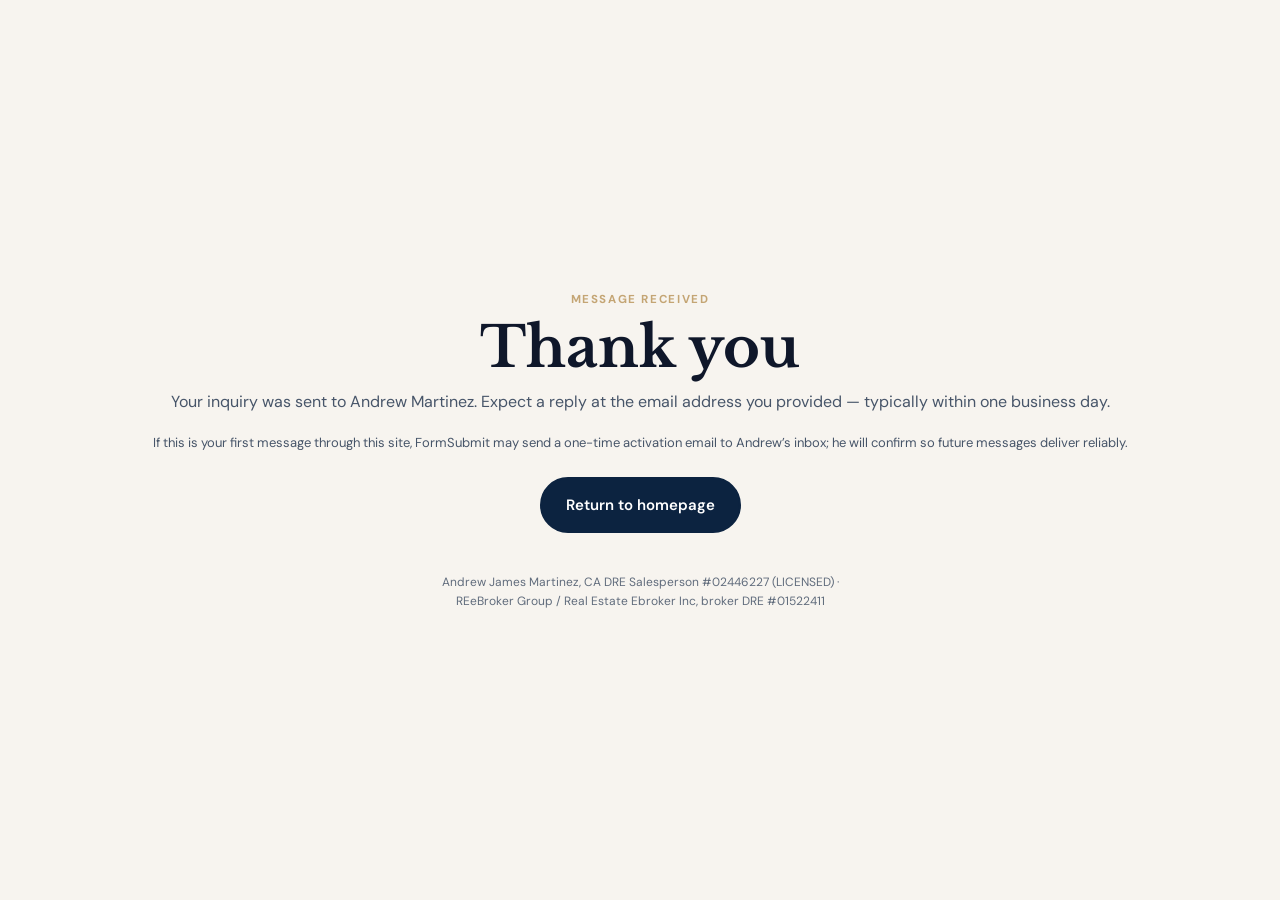
==== commit 176f1c03: "Add REeBroker logo and full California DRE disclosures Official REeBroker Group logo in header/foote" ====
--- a/thanks.html
+++ b/thanks.html
@@ -18,6 +18,7 @@
     <p>Your inquiry was sent to Andrew Martinez. Expect a reply at the email address you provided — typically within one business day.</p>
     <p class="form-note">If this is your first message through this site, FormSubmit may send a one-time activation email to Andrew’s inbox; he will confirm so future messages deliver reliably.</p>
     <a class="btn btn-dark" href="index.html" style="margin-top:1.5rem;">Return to homepage</a>
+    <p class="thanks-compliance">Andrew James Martinez, CA DRE Salesperson #02446227 (LICENSED) · REeBroker Group / Real Estate Ebroker Inc, broker DRE #01522411</p>
   </div>
 </body>
 </html>
--- a/css/styles.css
+++ b/css/styles.css
@@ -148,6 +148,49 @@
   color: var(--color-white);
 }
 
+.logo-lockup--brand {
+  gap: 0.85rem;
+  max-width: min(100%, 22rem);
+}
+
+.logo-agent {
+  flex-shrink: 0;
+}
+
+.reebroker-logo {
+  display: block;
+  width: auto;
+  height: 2.35rem;
+  max-width: 9.25rem;
+  object-fit: contain;
+  flex-shrink: 0;
+  border-radius: 4px;
+}
+
+.reebroker-logo--header {
+  background: #000;
+}
+
+.reebroker-logo--footer {
+  height: 3rem;
+  max-width: 10.5rem;
+  margin-bottom: 0.65rem;
+}
+
+.footer-brand-link {
+  display: inline-block;
+  text-decoration: none;
+  color: inherit;
+}
+
+.footer-agent-name {
+  display: block;
+  font-size: 0.8125rem;
+  font-weight: 600;
+  color: rgba(255, 255, 255, 0.88);
+  margin-top: 0.15rem;
+}
+
 .site-header.is-scrolled .logo-lockup {
   color: var(--color-navy);
 }
@@ -285,7 +328,7 @@
   justify-content: center;
   padding: calc(var(--header-h) + 2rem) 1rem 7rem;
   background: var(--color-navy-deep) center / cover no-repeat;
-  background-image: url("../images/hero.jpg");
+  background-image: url("../images/hero-luxury.jpg");
 }
 
 .hero::after {
@@ -338,6 +381,14 @@
   max-width: 34rem;
   opacity: 0.92;
   margin-bottom: 0;
+}
+
+.hero-dre {
+  margin: 0.85rem 0 0;
+  font-size: 0.8125rem;
+  font-weight: 600;
+  letter-spacing: 0.03em;
+  color: rgba(255, 255, 255, 0.88);
 }
 
 .hero-search {
@@ -564,11 +615,34 @@
   color: var(--color-gold);
 }
 
-.properties-disclaimer {
-  font-size: 0.875rem;
+.properties-coming-soon {
+  margin-top: 1.75rem;
+  padding: 2.5rem 2rem;
+  background: linear-gradient(135deg, var(--color-cream) 0%, #f8f4ec 100%);
+  border: 1px solid var(--color-border);
+  border-radius: var(--radius);
+  box-shadow: 0 4px 24px rgba(12, 35, 64, 0.06);
+  max-width: 44rem;
+}
+
+.properties-coming-soon p {
   color: var(--color-ink-soft);
-  margin-bottom: 2rem;
-  max-width: 42rem;
+  font-size: 1.05rem;
+  line-height: 1.65;
+  margin-bottom: 1rem;
+}
+
+.properties-coming-soon-lead {
+  color: var(--color-ink) !important;
+  font-size: 1.125rem !important;
+}
+
+.properties-coming-soon-actions {
+  display: flex;
+  flex-wrap: wrap;
+  align-items: center;
+  gap: 1.25rem 1.75rem;
+  margin-top: 1.75rem;
 }
 
 .properties-grid {
@@ -773,7 +847,7 @@
   background: var(--color-navy) center / cover no-repeat;
   background-image:
     linear-gradient(105deg, rgba(12, 35, 64, 0.92) 0%, rgba(12, 35, 64, 0.78) 55%, rgba(12, 35, 64, 0.65) 100%),
-    url("../images/hero.jpg");
+    url("../images/cta-architecture.jpg");
   color: rgba(255, 255, 255, 0.9);
   text-align: center;
 }
@@ -956,6 +1030,29 @@
   color: rgba(255, 255, 255, 0.95);
 }
 
+.footer-compliance {
+  grid-column: 1 / -1;
+  padding-top: 0.5rem;
+  border-top: 1px solid rgba(255, 255, 255, 0.12);
+  font-size: 0.75rem;
+  line-height: 1.6;
+  color: rgba(255, 255, 255, 0.68);
+}
+
+.footer-compliance p {
+  margin: 0 0 0.5rem;
+}
+
+.footer-compliance p:last-child {
+  margin-bottom: 0;
+}
+
+.footer-compliance-title {
+  font-weight: 700;
+  color: rgba(255, 255, 255, 0.85);
+  margin-bottom: 0.65rem !important;
+}
+
 .footer-bottom {
   border-top: 1px solid rgba(255, 255, 255, 0.12);
   padding: 1.25rem 0 1.75rem;
@@ -1004,3 +1101,24 @@
 .thanks-page h1 {
   margin-bottom: 0.5rem;
 }
+
+.thanks-compliance {
+  margin: 2.5rem 0 0;
+  max-width: 28rem;
+  font-size: 0.75rem;
+  line-height: 1.55;
+  color: var(--color-ink-soft);
+  opacity: 0.85;
+}
+
+@media (max-width: 640px) {
+  .logo-lockup--brand {
+    flex-wrap: wrap;
+    max-width: 11rem;
+  }
+
+  .reebroker-logo--header {
+    height: 2rem;
+    max-width: 7.5rem;
+  }
+}
